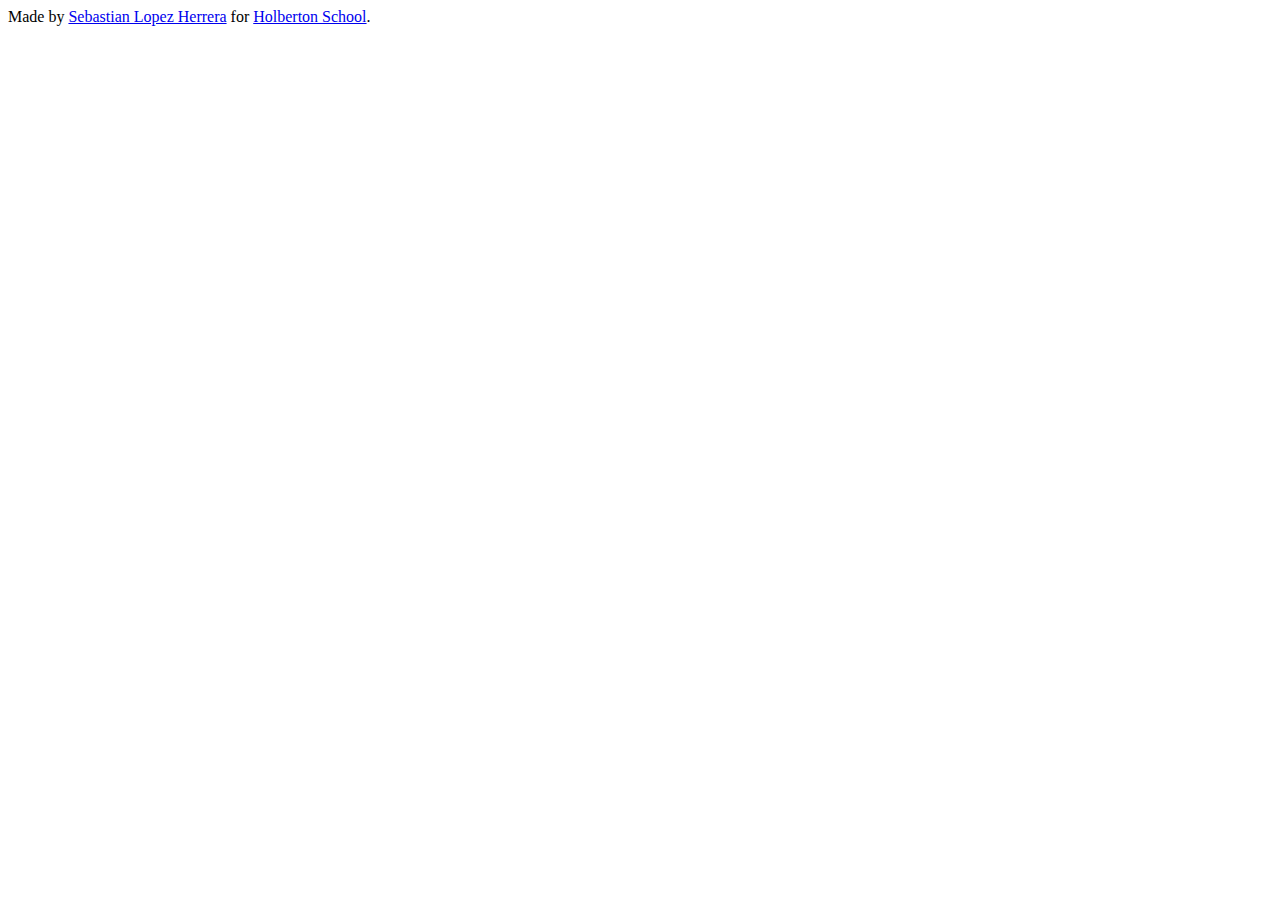
==== index.html @ f6be7637 "first commit" ====
<!DOCTYPE html>
<html>
  <head>
    <title>
      This is the webpage's title, which will display in the browser's bar
    </title>
    <meta charset="UTF-8">
    <link href="https://www.holbertonschool.com/level2/holberton.css" rel="stylesheet">
    <link href="styles.css" rel="stylesheet">
  </head>
  <body>
    <header>
    </header>
    <main>
      <article></article>
      <aside></aside>
    </main>
    <footer>
      Made by <a href="https://twitter.com/@Sebas969696H" target="_blank">Sebastian Lopez Herrera</a>
      for <a href="https://www.holbertonschool.com" target="_blank">Holberton School</a>.
    </footer>
    <p></p>
    <p></p>
    <p></p>
    <p></p>
  </body>
</html>
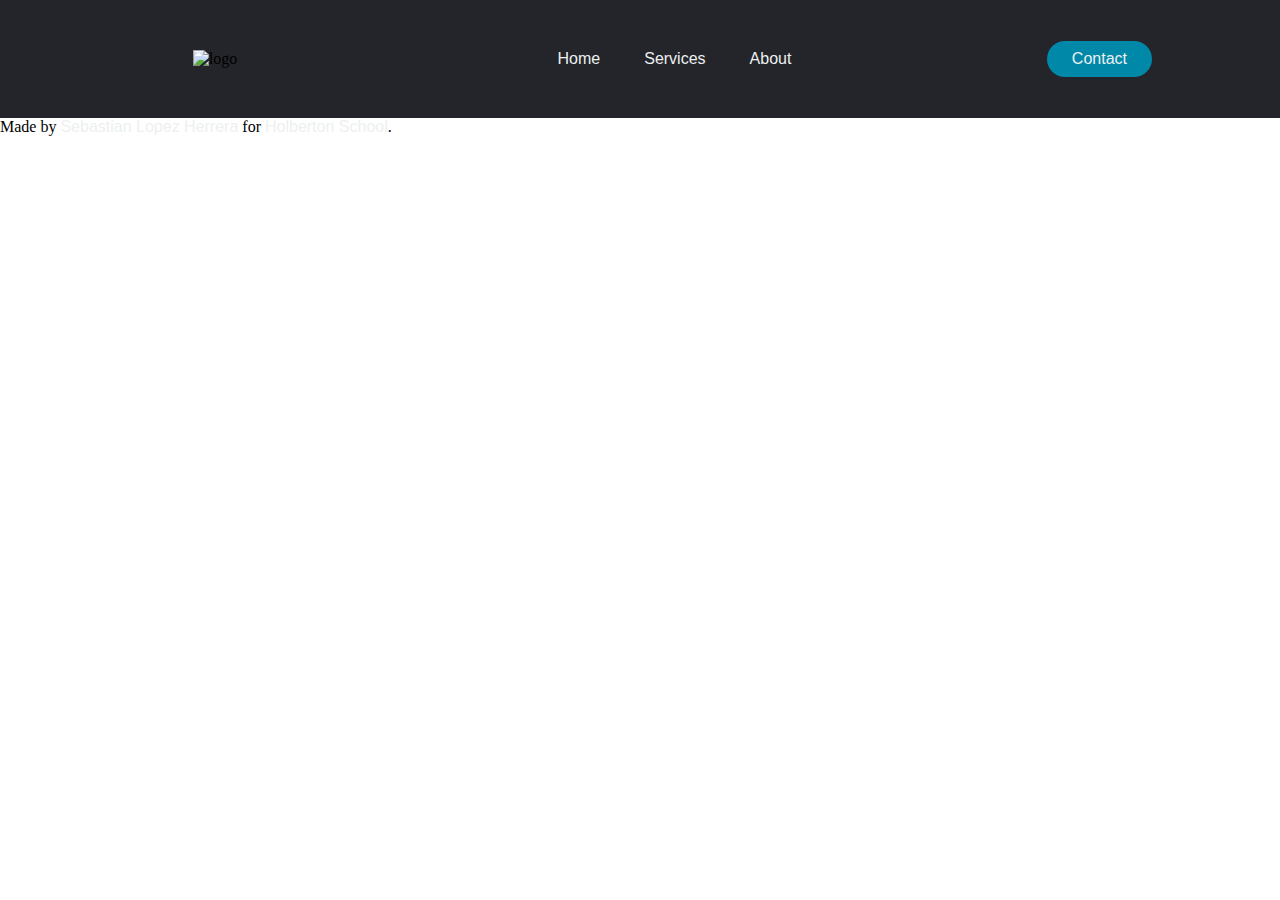
==== commit 1c2a5b63: "Navbar updated with flexbox" ====
--- a/index.html
+++ b/index.html
@@ -1,28 +1,53 @@
 <!DOCTYPE html>
 <html>
-  <head>
-    <title>
-      This is the webpage's title, which will display in the browser's bar
-    </title>
-    <meta charset="UTF-8">
-    <link href="https://www.holbertonschool.com/level2/holberton.css" rel="stylesheet">
-    <link href="styles.css" rel="stylesheet">
-  </head>
-  <body>
-    <header>
-    </header>
-    <main>
-      <article></article>
-      <aside></aside>
-    </main>
-    <footer>
-      Made by <a href="https://twitter.com/@Sebas969696H" target="_blank">Sebastian Lopez Herrera</a>
-      for <a href="https://www.holbertonschool.com" target="_blank">Holberton School</a>.
-    </footer>
-    <p></p>
-    <p></p>
-    <p></p>
-    <p></p>
-  </body>
-</html>
 
+<head>
+  <title>
+    Gym
+  </title>
+  <meta charset="UTF-8">
+  <link href="https://www.holbertonschool.com/level2/holberton.css" rel="stylesheet">
+  <link href="styles.css" rel="stylesheet">
+  <script src="behavior.js"></script>
+</head>
+
+<body class="works_on_smartphone">
+  <header>
+    <div class="gfa">
+      <img class="logo" src="https://www.holbertonschool.com/holberton-logo.png" alt="logo">
+    </div>
+      <nav>
+        <ul class="nav__links">
+          <li><a href="#">Home</a></li>
+          <li><a href="#">Services</a></li>
+          <li><a href="#">About</a></li>
+        </ul>
+      </nav>
+      <a class="cta" href="#"><button>Contact</button></a>
+    
+  </header>
+  <main>
+    <article></article>
+    <aside>
+      <div id="disqus_thread"></div>
+    </aside>
+  </main>
+  <footer>
+    Made by <a href="https://twitter.com/@Sebas969696H" target="_blank">Sebastian Lopez Herrera</a>
+    for <a href="https://www.holbertonschool.com" target="_blank">Holberton School</a>.
+  </footer>
+
+  <script>
+    (function () { // DON'T EDIT BELOW THIS LINE
+      var d = document,
+        s = d.createElement('script');
+      s.src = 'https://holberton-19.disqus.com/embed.js';
+      s.setAttribute('data-timestamp', +new Date());
+      (d.head || d.body).appendChild(s);
+    })();
+  </script>
+  <noscript>Please enable JavaScript to view the <a href="https://disqus.com/?ref_noscript">comments powered by
+      Disqus.</a></noscript>
+</body>
+
+</html>--- a/styles.css
+++ b/styles.css
@@ -0,0 +1,112 @@
+/*
+Default styles Holberton
+*/
+
+body,
+main {
+    display: flex;
+}
+
+body {
+    flex-direction: column;
+}
+
+main {
+    flex-direction: row flex: auto;
+}
+
+article {
+    flex: 2;
+}
+
+aside {
+    flex: 1;
+}
+
+article,
+aside {
+    overflow-y: auto;
+}
+
+
+/*
+Styles for navbar
+*/
+
+@import url('https://fonts.googleapis.com/css?family=Montserrat:500&display=swap');
+
+* {
+    box-sizing: border-box;
+    margin: 0;
+    padding: 0;
+    --background-color: #24252A;
+}
+
+header a {
+    color: #edf0f1;
+}
+
+li,
+a,
+button {
+    font-family: "Montserrat", sans-serif;
+    font-weight: 500;
+    font-size: 16px;
+    color: #edf0f1;
+    text-decoration: none;
+}
+
+header {
+    display: flex;
+    justify-content: space-between;
+    align-items: center;
+    padding: 30px 10%;
+    background-color: #24252A;
+}
+
+.logo {
+    cursor: pointer;
+}
+
+.nav__links {
+    list-style: none;
+}
+
+.nav__links li {
+    display: inline-block;
+    padding: 0px 20px;
+}
+
+.nav__links li a {
+    transition: all 0.3s ease 0s;
+}
+
+.nav__links li a:hover {
+    color: #0088a9;
+}
+
+button {
+    padding: 9px 25px;
+    background-color: rgba(0, 136, 169, 1);
+    border: none;
+    border-radius: 50px;
+    cursor: pointer;
+    transition: all 0.3s ease 0s;
+}
+
+button:hover {
+    background-color: rgba(0, 136, 169, 0.8);
+}
+
+.gfa {
+    width: 17%;
+    text-align: center;
+    padding: 20px;
+
+}
+
+.logo {
+    width: 100%;
+    height: 100%;
+    object-fit: contain;
+}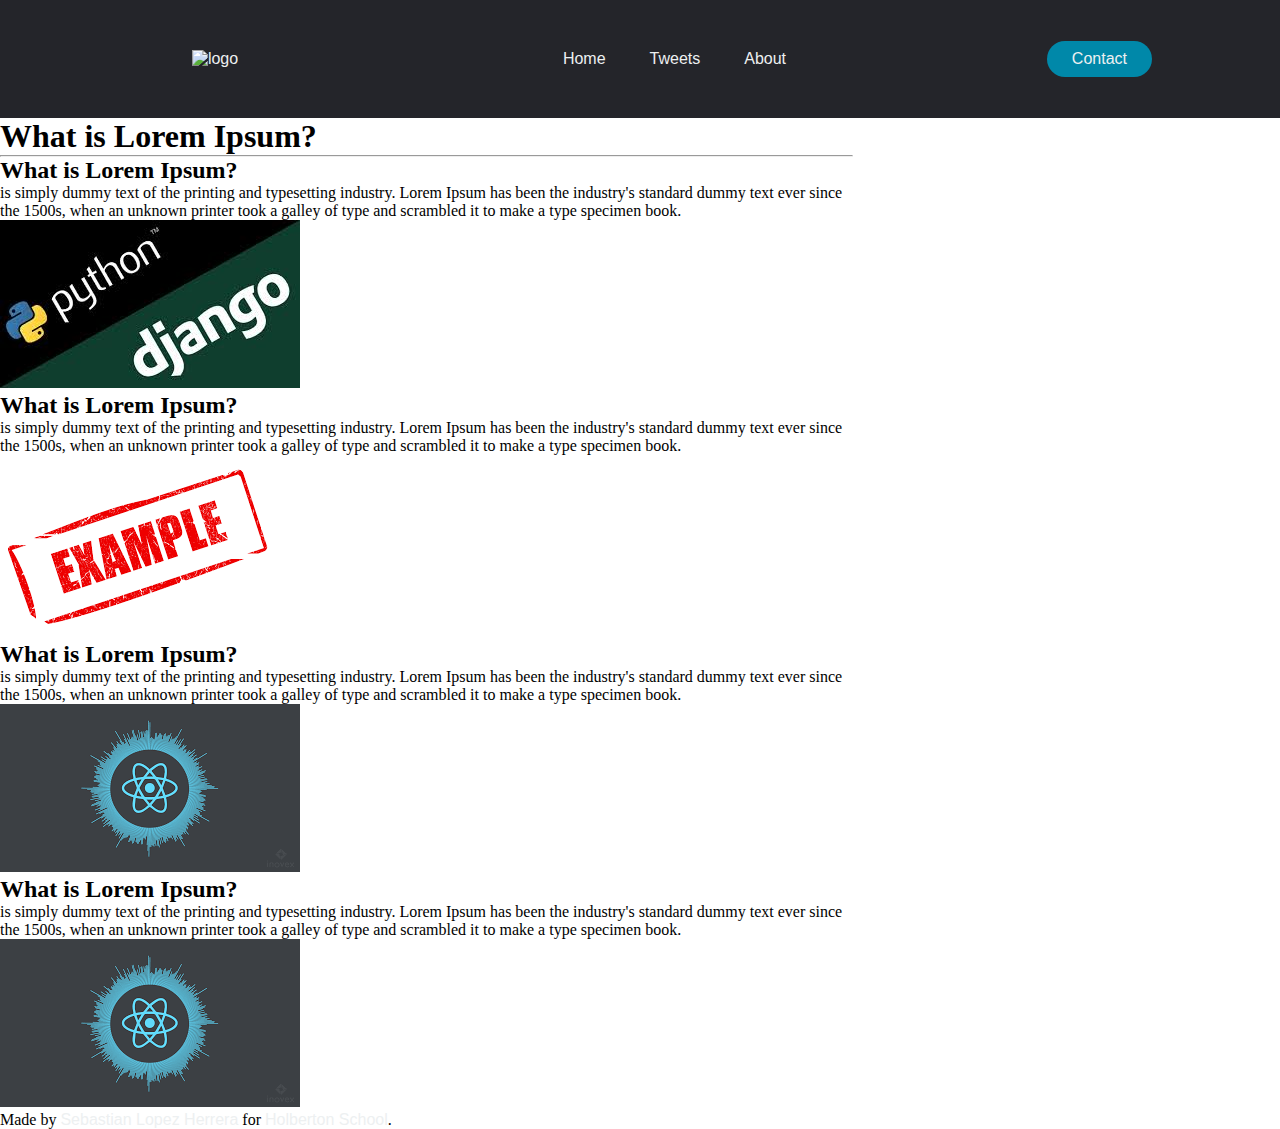
==== commit 99fffa03: "example images" ====
--- a/index.html
+++ b/index.html
@@ -14,12 +14,12 @@
 <body class="works_on_smartphone">
   <header>
     <div class="gfa">
-      <img class="logo" src="https://www.holbertonschool.com/holberton-logo.png" alt="logo">
+      <a href="#"><img class="logo" src="https://www.holbertonschool.com/holberton-logo.png" alt="logo"></a>
     </div>
       <nav>
         <ul class="nav__links">
           <li><a href="#">Home</a></li>
-          <li><a href="#">Services</a></li>
+          <li><a href="/tweets.html">Tweets</a></li>
           <li><a href="#">About</a></li>
         </ul>
       </nav>
@@ -27,14 +27,31 @@
     
   </header>
   <main>
-    <article></article>
+    <article>
+      <h1>What is Lorem Ipsum?</h1>
+      <hr class="line">
+      <h2>What is Lorem Ipsum?</h2>
+      <p>is simply dummy text of the printing and typesetting industry. Lorem Ipsum has been the industry's standard dummy text ever since the 1500s, when an unknown printer took a galley of type and scrambled it to make a type specimen book.</p>
+      <img src="img/django.jpeg" alt="django">
+      <h2>What is Lorem Ipsum?</h2>
+      <p>is simply dummy text of the printing and typesetting industry. Lorem Ipsum has been the industry's standard dummy text ever since the 1500s, when an unknown printer took a galley of type and scrambled it to make a type specimen book.</p>
+      <img src="img/examples.png" alt="django">
+      <h2>What is Lorem Ipsum?</h2>
+      <p>is simply dummy text of the printing and typesetting industry. Lorem Ipsum has been the industry's standard dummy text ever since the 1500s, when an unknown printer took a galley of type and scrambled it to make a type specimen book.</p>
+      <img src="img/react.png" alt="django">
+      <h2>What is Lorem Ipsum?</h2>
+      <p>is simply dummy text of the printing and typesetting industry. Lorem Ipsum has been the industry's standard dummy text ever since the 1500s, when an unknown printer took a galley of type and scrambled it to make a type specimen book.</p>      
+      <img src="img/react.png" alt="django">
+    </article>
     <aside>
       <div id="disqus_thread"></div>
     </aside>
   </main>
   <footer>
+    <div>
     Made by <a href="https://twitter.com/@Sebas969696H" target="_blank">Sebastian Lopez Herrera</a>
-    for <a href="https://www.holbertonschool.com" target="_blank">Holberton School</a>.
+    for <a href="https://www.holbertonschool.com" target="_blank">Holberton School</a>.    
+    </div>     
   </footer>
 
   <script>
@@ -50,4 +67,4 @@
       Disqus.</a></noscript>
 </body>
 
-</html>+</html>
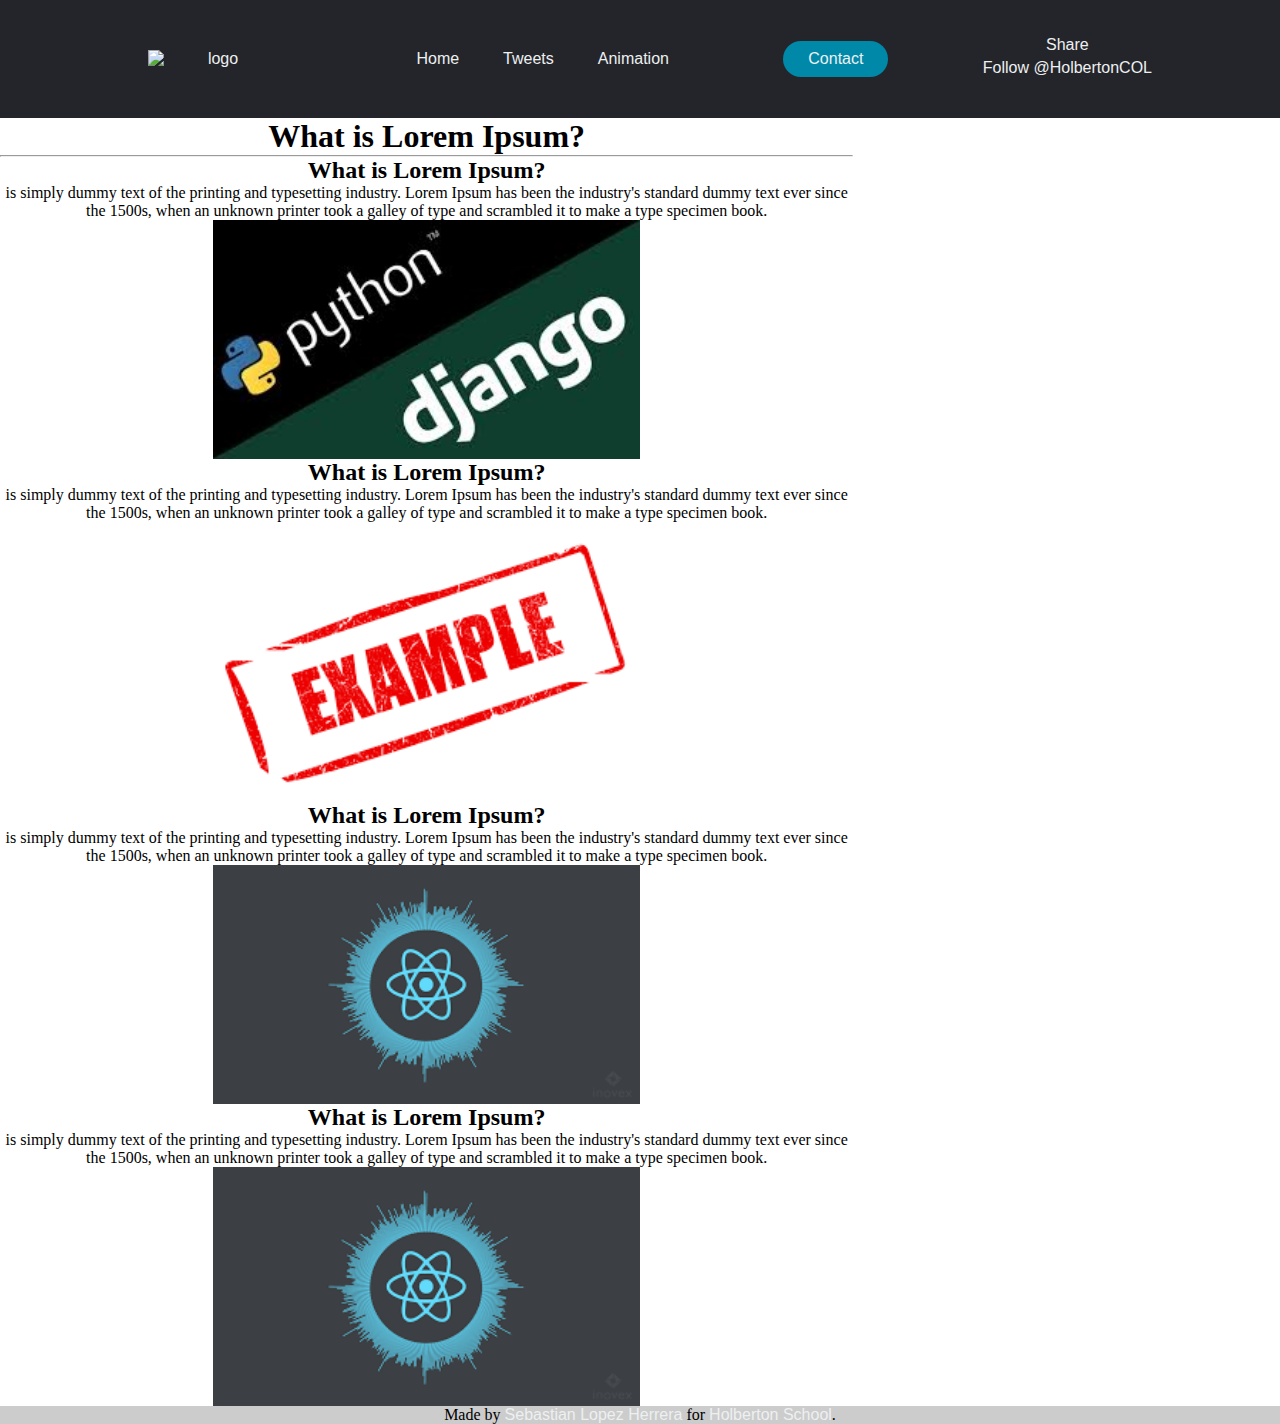
==== commit d8d4d869: "added the smart thumbnail and social buttons" ====
--- a/index.html
+++ b/index.html
@@ -14,33 +14,54 @@
 <body class="works_on_smartphone">
   <header>
     <div class="gfa">
-      <a href="#"><img class="logo" src="https://www.holbertonschool.com/holberton-logo.png" alt="logo"></a>
+      <a href="/index.html"><img class="logo" src="https://www.holbertonschool.com/holberton-logo.png" alt="logo"></a>
     </div>
-      <nav>
-        <ul class="nav__links">
-          <li><a href="#">Home</a></li>
-          <li><a href="/tweets.html">Tweets</a></li>
-          <li><a href="#">About</a></li>
-        </ul>
-      </nav>
-      <a class="cta" href="#"><button>Contact</button></a>
-    
+    <nav>
+      <ul class="nav__links">
+        <li><a href="/index.html">Home</a></li>
+        <li><a href="/tweets.html">Tweets</a></li>
+        <li><a href="/behavior.html">Animation</a></li>
+      </ul>
+    </nav>
+    <a class="cta" href="#"><button>Contact</button></a>
+
+    <div class="social-button">
+      <div class="fb-share-button fb-share social-item" data-href="https://developers.facebook.com/docs/plugins/"
+        data-layout="button" data-size="small"><a target="_blank"
+          href="https://www.facebook.com/sharer/sharer.php?u=https%3A%2F%2Fdevelopers.facebook.com%2Fdocs%2Fplugins%2F&amp;src=sdkpreparse"
+          class="fb-xfbml-parse-ignore">Share</a>
+      </div>
+      <div class="twitter-share social-item">
+        <a href="https://twitter.com/HolbertonCOL?ref_src=twsrc%5Etfw" class="twitter-follow-button"
+          data-show-count="false">Follow @HolbertonCOL</a>
+        <script async src="https://platform.twitter.com/widgets.js" charset="utf-8"></script>
+      </div>
+    </div>
+
   </header>
   <main>
     <article>
       <h1>What is Lorem Ipsum?</h1>
       <hr class="line">
       <h2>What is Lorem Ipsum?</h2>
-      <p>is simply dummy text of the printing and typesetting industry. Lorem Ipsum has been the industry's standard dummy text ever since the 1500s, when an unknown printer took a galley of type and scrambled it to make a type specimen book.</p>
+      <p>is simply dummy text of the printing and typesetting industry. Lorem Ipsum has been the industry's standard
+        dummy text ever since the 1500s, when an unknown printer took a galley of type and scrambled it to make a type
+        specimen book.</p>
       <img src="img/django.jpeg" alt="django">
       <h2>What is Lorem Ipsum?</h2>
-      <p>is simply dummy text of the printing and typesetting industry. Lorem Ipsum has been the industry's standard dummy text ever since the 1500s, when an unknown printer took a galley of type and scrambled it to make a type specimen book.</p>
+      <p>is simply dummy text of the printing and typesetting industry. Lorem Ipsum has been the industry's standard
+        dummy text ever since the 1500s, when an unknown printer took a galley of type and scrambled it to make a type
+        specimen book.</p>
       <img src="img/examples.png" alt="django">
       <h2>What is Lorem Ipsum?</h2>
-      <p>is simply dummy text of the printing and typesetting industry. Lorem Ipsum has been the industry's standard dummy text ever since the 1500s, when an unknown printer took a galley of type and scrambled it to make a type specimen book.</p>
+      <p>is simply dummy text of the printing and typesetting industry. Lorem Ipsum has been the industry's standard
+        dummy text ever since the 1500s, when an unknown printer took a galley of type and scrambled it to make a type
+        specimen book.</p>
       <img src="img/react.png" alt="django">
       <h2>What is Lorem Ipsum?</h2>
-      <p>is simply dummy text of the printing and typesetting industry. Lorem Ipsum has been the industry's standard dummy text ever since the 1500s, when an unknown printer took a galley of type and scrambled it to make a type specimen book.</p>      
+      <p>is simply dummy text of the printing and typesetting industry. Lorem Ipsum has been the industry's standard
+        dummy text ever since the 1500s, when an unknown printer took a galley of type and scrambled it to make a type
+        specimen book.</p>
       <img src="img/react.png" alt="django">
     </article>
     <aside>
@@ -49,10 +70,14 @@
   </main>
   <footer>
     <div>
-    Made by <a href="https://twitter.com/@Sebas969696H" target="_blank">Sebastian Lopez Herrera</a>
-    for <a href="https://www.holbertonschool.com" target="_blank">Holberton School</a>.    
-    </div>     
+      Made by <a href="https://twitter.com/@Sebas969696H" target="_blank">Sebastian Lopez Herrera</a>
+      for <a href="https://www.holbertonschool.com" target="_blank">Holberton School</a>.
+    </div>
   </footer>
+
+  <div id="fb-root"></div>
+  <script async defer crossorigin="anonymous" src="https://connect.facebook.net/en_US/sdk.js#xfbml=1&version=v4.0">
+  </script>
 
   <script>
     (function () { // DON'T EDIT BELOW THIS LINE
@@ -64,7 +89,8 @@
     })();
   </script>
   <noscript>Please enable JavaScript to view the <a href="https://disqus.com/?ref_noscript">comments powered by
-      Disqus.</a></noscript>
+      Disqus.</a>
+  </noscript>
 </body>
 
-</html>
+</html>--- a/styles.css
+++ b/styles.css
@@ -5,6 +5,7 @@
 body,
 main {
     display: flex;
+    background-color: white;
 }
 
 body {
@@ -12,7 +13,8 @@
 }
 
 main {
-    flex-direction: row flex: auto;
+    flex-direction: row;
+    flex: auto;
 }
 
 article {
@@ -26,6 +28,12 @@
 article,
 aside {
     overflow-y: auto;
+}
+
+
+
+html {
+    background-color: #f6f6f6;
 }
 
 
@@ -62,10 +70,6 @@
     align-items: center;
     padding: 30px 10%;
     background-color: #24252A;
-}
-
-.logo {
-    cursor: pointer;
 }
 
 .nav__links {
@@ -109,4 +113,68 @@
     width: 100%;
     height: 100%;
     object-fit: contain;
+}
+
+footer {
+    display: flex;
+    align-items: center;
+    justify-content: center;
+    flex-shrink: 0;    
+    text-align: center;
+    background-color: #cccccc;
+}
+
+h1, h2, p {
+    text-align: center;
+}
+
+img {
+    display: block;
+    margin-left: auto;
+    margin-right: auto;
+    width: 50%;
+}
+
+
+hr {
+    text-align: center;
+}
+
+/* tweets.html styles */
+
+.tweet {
+    display: flex;
+    align-items: center;
+    justify-content: center;
+}
+
+/* behavior.html styles */
+img.big {
+    width: 600px;    
+}
+
+img.small {
+    width: 100px;    
+}
+
+
+.social-button {
+    display: flex;
+    flex-direction: column;
+    align-items: center
+}
+
+.fb-share {
+    order: 0;
+    flex-grow: 1;
+}
+
+.twitter-share {
+    order: 1;
+    flex-grow: 1;
+}
+
+.social-item {
+    flex: 0 0 50%;
+    margin-bottom: 5px;
 }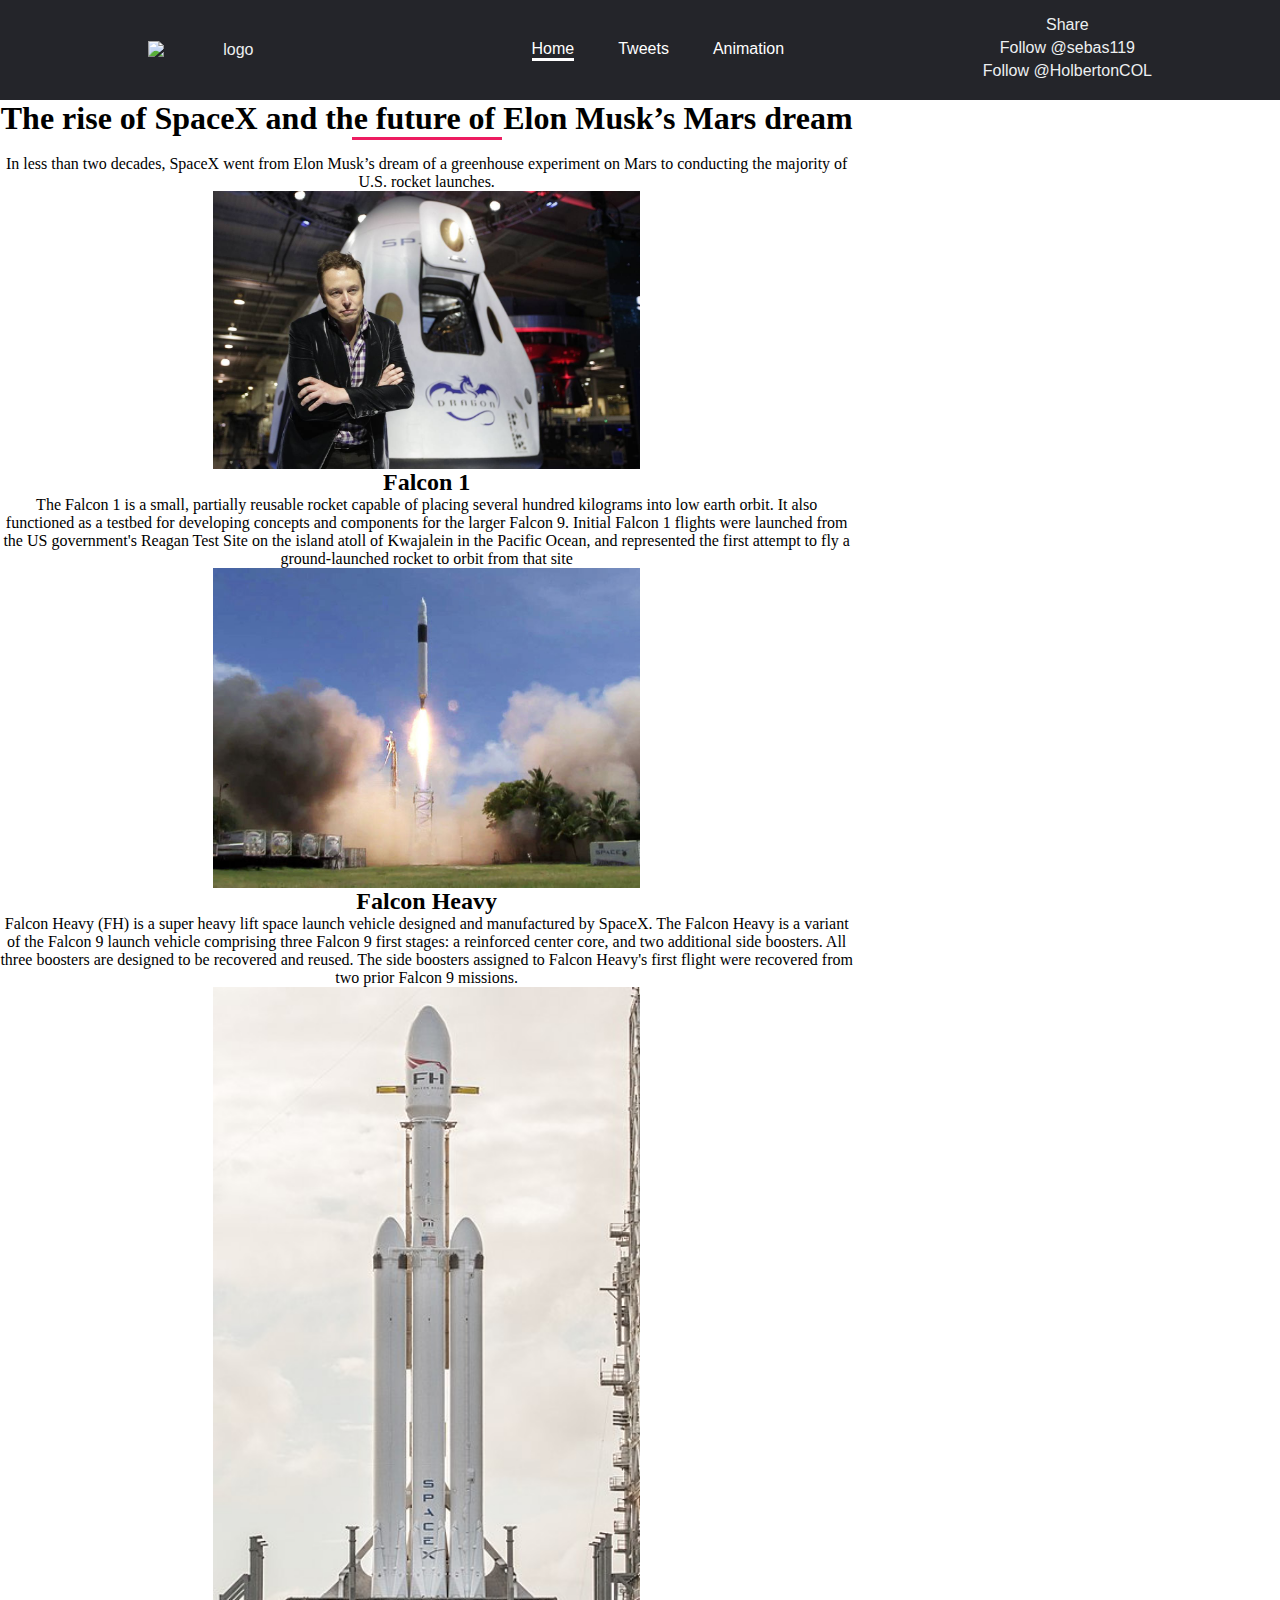
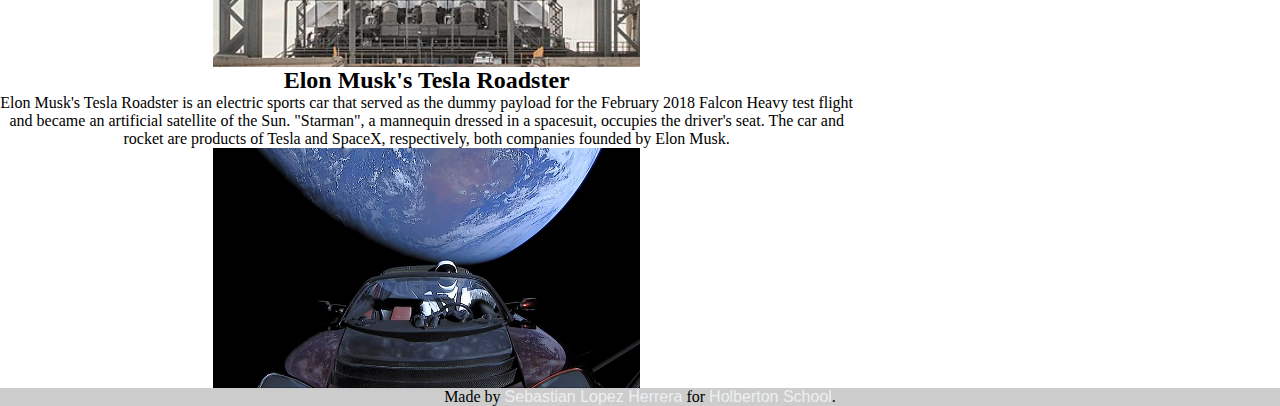
==== commit dabe1d45: "added images, content and logo" ====
--- a/index.html
+++ b/index.html
@@ -3,7 +3,7 @@
 
 <head>
   <title>
-    Gym
+    Elon and spacex tribute
   </title>
   <meta charset="UTF-8">
   <link href="https://www.holbertonschool.com/level2/holberton.css" rel="stylesheet">
@@ -12,57 +12,60 @@
 </head>
 
 <body class="works_on_smartphone">
-  <header>
-    <div class="gfa">
-      <a href="/index.html"><img class="logo" src="https://www.holbertonschool.com/holberton-logo.png" alt="logo"></a>
-    </div>
-    <nav>
-      <ul class="nav__links">
-        <li><a href="/index.html">Home</a></li>
-        <li><a href="/tweets.html">Tweets</a></li>
-        <li><a href="/behavior.html">Animation</a></li>
-      </ul>
-    </nav>
-    <a class="cta" href="#"><button>Contact</button></a>
+  <div class="sticky">
+    <header>
+      <div class="gfa">
+        <a href="/index.html"><img class="logo" src="img/spacex_logo_white.png" alt="logo"></a>
+      </div>
+      <nav>
+        <ul class="nav__links">
+          <li class="nav-link active"><a href="/index.html">Home</a>
+            <div class="underline"></div>
+          </li>
+          <li class="nav-link"><a href="/tweets.html">Tweets</a>
+            <div class="underline"></div>
+          </li>
+          <li class="nav-link"><a href="/behavior.html">Animation</a>
+            <div class="underline"></div>
+          </li>
+        </ul>
+      </nav>      
 
-    <div class="social-button">
-      <div class="fb-share-button fb-share social-item" data-href="https://developers.facebook.com/docs/plugins/"
-        data-layout="button" data-size="small"><a target="_blank"
-          href="https://www.facebook.com/sharer/sharer.php?u=https%3A%2F%2Fdevelopers.facebook.com%2Fdocs%2Fplugins%2F&amp;src=sdkpreparse"
-          class="fb-xfbml-parse-ignore">Share</a>
+      <div class="social-button">
+        <div class="fb-share-button fb-share social-item" data-href="https://developers.facebook.com/docs/plugins/"
+          data-layout="button" data-size="small"><a target="_blank"
+            href="https://www.facebook.com/sharer/sharer.php?u=https%3A%2F%2Fdevelopers.facebook.com%2Fdocs%2Fplugins%2F&amp;src=sdkpreparse"
+            class="fb-xfbml-parse-ignore">Share</a>
+        </div>
+        <div class="twitter-share social-item">
+          <a href="https://twitter.com/HolbertonCOL?ref_src=twsrc%5Etfw" class="twitter-follow-button"
+            data-show-count="false">Follow @HolbertonCOL</a>
+          <script async src="https://platform.twitter.com/widgets.js" charset="utf-8"></script>
+        </div>
+        <div class="social-item">
+          <!-- Place this tag where you want the button to render. -->
+          <a class="github-button" href="https://github.com/sebas119" aria-label="Follow @sebas119 on GitHub">Follow
+            @sebas119</a>
+        </div>
       </div>
-      <div class="twitter-share social-item">
-        <a href="https://twitter.com/HolbertonCOL?ref_src=twsrc%5Etfw" class="twitter-follow-button"
-          data-show-count="false">Follow @HolbertonCOL</a>
-        <script async src="https://platform.twitter.com/widgets.js" charset="utf-8"></script>
-      </div>
-    </div>
-
-  </header>
+    </header>
+  </div>
+  </div>
   <main>
     <article>
-      <h1>What is Lorem Ipsum?</h1>
-      <hr class="line">
-      <h2>What is Lorem Ipsum?</h2>
-      <p>is simply dummy text of the printing and typesetting industry. Lorem Ipsum has been the industry's standard
-        dummy text ever since the 1500s, when an unknown printer took a galley of type and scrambled it to make a type
-        specimen book.</p>
-      <img src="img/django.jpeg" alt="django">
-      <h2>What is Lorem Ipsum?</h2>
-      <p>is simply dummy text of the printing and typesetting industry. Lorem Ipsum has been the industry's standard
-        dummy text ever since the 1500s, when an unknown printer took a galley of type and scrambled it to make a type
-        specimen book.</p>
-      <img src="img/examples.png" alt="django">
-      <h2>What is Lorem Ipsum?</h2>
-      <p>is simply dummy text of the printing and typesetting industry. Lorem Ipsum has been the industry's standard
-        dummy text ever since the 1500s, when an unknown printer took a galley of type and scrambled it to make a type
-        specimen book.</p>
-      <img src="img/react.png" alt="django">
-      <h2>What is Lorem Ipsum?</h2>
-      <p>is simply dummy text of the printing and typesetting industry. Lorem Ipsum has been the industry's standard
-        dummy text ever since the 1500s, when an unknown printer took a galley of type and scrambled it to make a type
-        specimen book.</p>
-      <img src="img/react.png" alt="django">
+      <h1>The rise of SpaceX and the future of Elon Musk’s Mars dream</h1>
+      <hr class="line" align="center">
+      <p>In less than two decades, SpaceX went from Elon Musk’s dream of a greenhouse experiment on Mars to conducting the majority of U.S. rocket launches.</p>
+      <img src="img/BN-QP511_spacex_GR_20161103051613.jpg" alt="django">
+      <h2>Falcon 1</h2>
+      <p>The Falcon 1 is a small, partially reusable rocket capable of placing several hundred kilograms into low earth orbit. It also functioned as a testbed for developing concepts and components for the larger Falcon 9. Initial Falcon 1 flights were launched from the US government's Reagan Test Site on the island atoll of Kwajalein in the Pacific Ocean, and represented the first attempt to fly a ground-launched rocket to orbit from that site</p>
+      <img src="img/Falcon_1_Flight_4_liftoff.jpg" alt="django">
+      <h2>Falcon Heavy</h2>
+      <p>Falcon Heavy (FH) is a super heavy lift space launch vehicle designed and manufactured by SpaceX. The Falcon Heavy is a variant of the Falcon 9 launch vehicle comprising three Falcon 9 first stages: a reinforced center core, and two additional side boosters. All three boosters are designed to be recovered and reused. The side boosters assigned to Falcon Heavy's first flight were recovered from two prior Falcon 9 missions.</p>
+      <img src="img/376px-Falcon_Heavy_cropped.jpg" alt="django">
+      <h2>Elon Musk's Tesla Roadster</h2>
+      <p>Elon Musk's Tesla Roadster is an electric sports car that served as the dummy payload for the February 2018 Falcon Heavy test flight and became an artificial satellite of the Sun. "Starman", a mannequin dressed in a spacesuit, occupies the driver's seat. The car and rocket are products of Tesla and SpaceX, respectively, both companies founded by Elon Musk.</p>
+      <img src="img/800px-Elon_Musk's_Tesla_Roadster_(40110297852).jpg" alt="django">
     </article>
     <aside>
       <div id="disqus_thread"></div>
@@ -75,6 +78,8 @@
     </div>
   </footer>
 
+  <!-- Place this tag in your head or just before your close body tag. -->
+  <script async defer src="https://buttons.github.io/buttons.js"></script>
   <div id="fb-root"></div>
   <script async defer crossorigin="anonymous" src="https://connect.facebook.net/en_US/sdk.js#xfbml=1&version=v4.0">
   </script>
--- a/styles.css
+++ b/styles.css
@@ -64,12 +64,57 @@
     text-decoration: none;
 }
 
+.sticky {
+    position: sticky;
+    top: 0;
+    left: 0;
+    margin: auto;
+    width: 100%;
+    z-index: 99999;
+}
+
 header {
     display: flex;
     justify-content: space-between;
     align-items: center;
     padding: 30px 10%;
     background-color: #24252A;
+    height: 100px;
+    position: sticky;
+}
+
+header ul li a {
+    color: #ffffff;
+    text-decoration: none;
+    transition: color 0.5s;
+}
+
+header nav ul li .underline {
+    height: 3px;
+    background-color: transparent;
+    width: 0%;
+    transition: width 0.2s, background-color 0.5s;
+    margin: 0 auto;
+}
+
+header nav ul li.active .underline {
+    width: 100%;
+    background-color: white;
+}
+
+header nav ul li:hover .underline {
+    width: 100%;
+    background-color: white;
+}
+
+header ul li:active a {
+    transition: none;
+    color: rgba(255, 255, 255, 0.76);
+}
+
+header ul li:active .underline {
+    transition: none;
+    color: rgba(255, 255, 255, 0.76);
 }
 
 .nav__links {
@@ -83,10 +128,6 @@
 
 .nav__links li a {
     transition: all 0.3s ease 0s;
-}
-
-.nav__links li a:hover {
-    color: #0088a9;
 }
 
 button {
@@ -103,7 +144,7 @@
 }
 
 .gfa {
-    width: 17%;
+    width: 20%;
     text-align: center;
     padding: 20px;
 
@@ -119,12 +160,14 @@
     display: flex;
     align-items: center;
     justify-content: center;
-    flex-shrink: 0;    
+    flex-shrink: 0;
     text-align: center;
     background-color: #cccccc;
 }
 
-h1, h2, p {
+h1,
+h2,
+p {
     text-align: center;
 }
 
@@ -140,6 +183,7 @@
     text-align: center;
 }
 
+
 /* tweets.html styles */
 
 .tweet {
@@ -150,11 +194,11 @@
 
 /* behavior.html styles */
 img.big {
-    width: 600px;    
+    width: 600px;
 }
 
 img.small {
-    width: 100px;    
+    width: 100px;
 }
 
 
@@ -177,4 +221,18 @@
 .social-item {
     flex: 0 0 50%;
     margin-bottom: 5px;
+}
+
+/* body */
+
+hr {
+    height: 3px;
+    color: #ed1d61;
+    background: #ed1d61;
+    font-size: 0;
+    border: 0;
+    width: 150px;
+    text-align: center;
+    margin: 0 auto;
+    margin-bottom: 15px;
 }